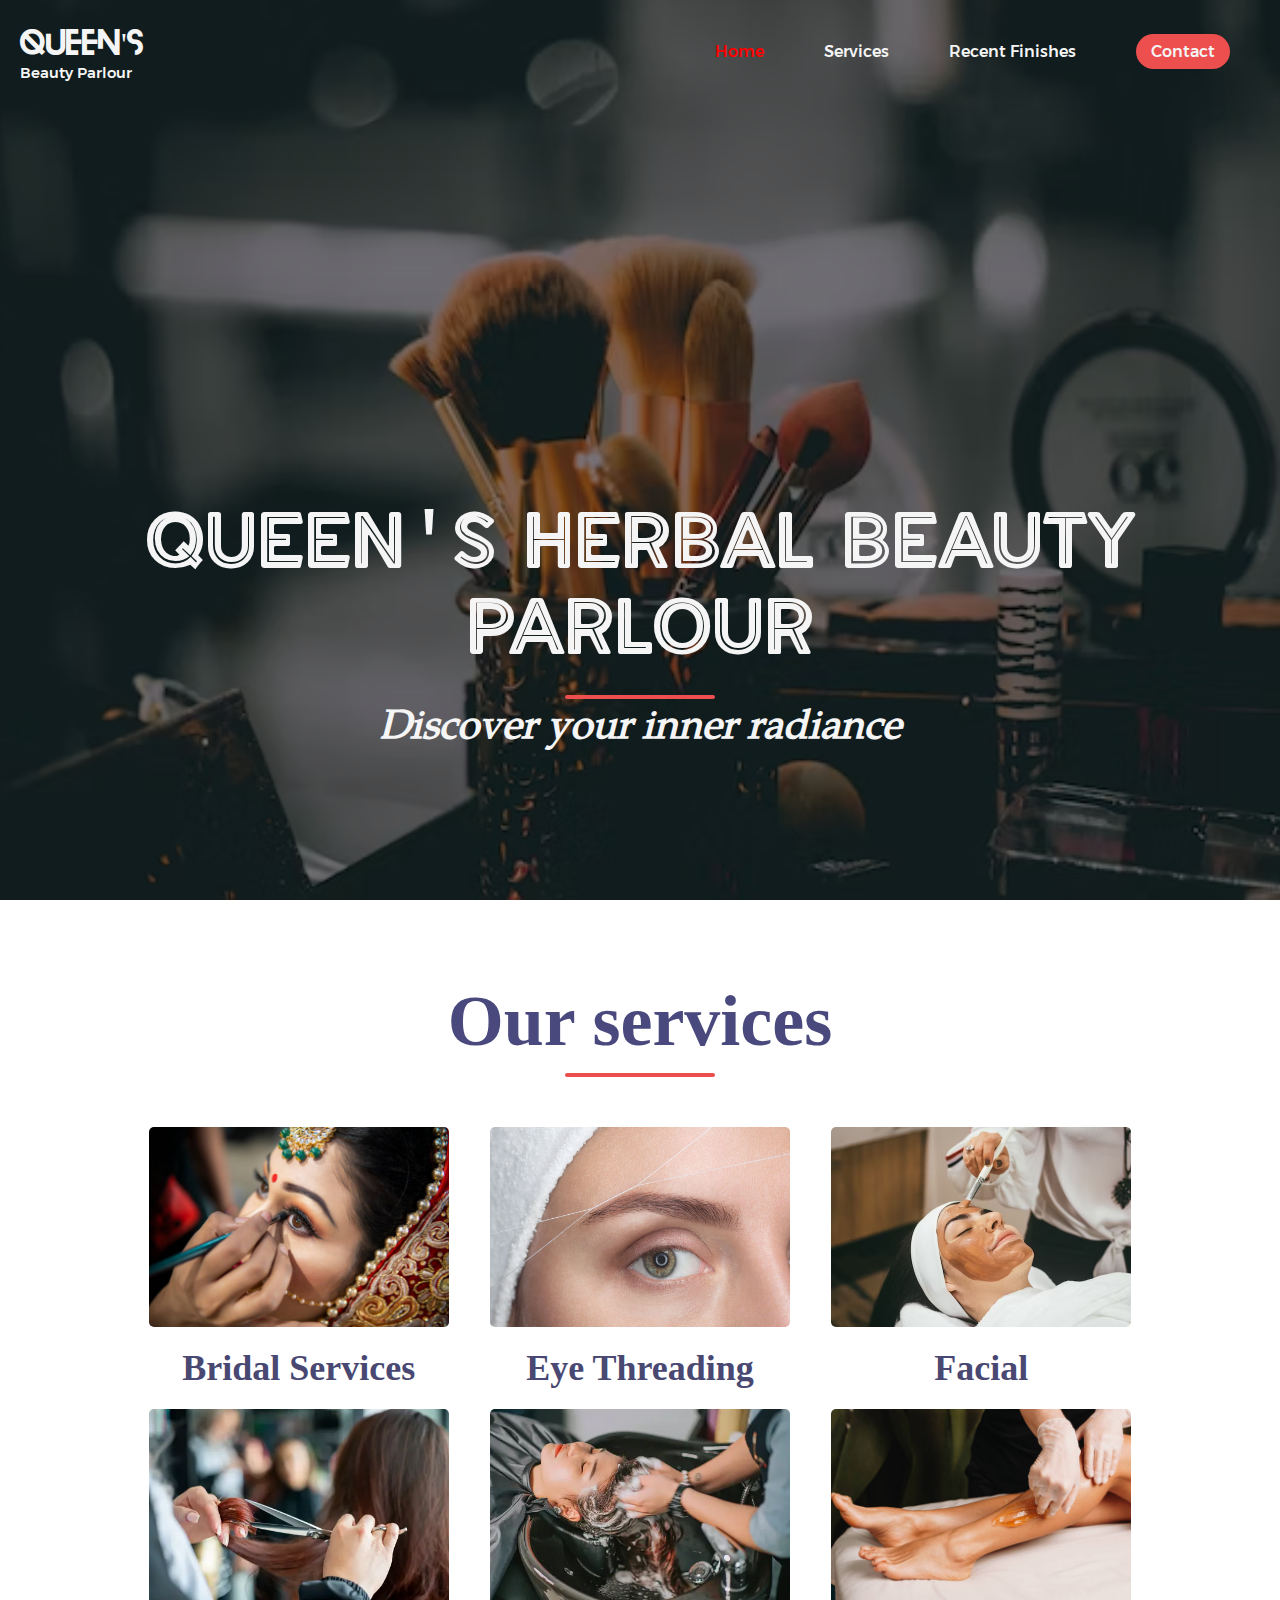
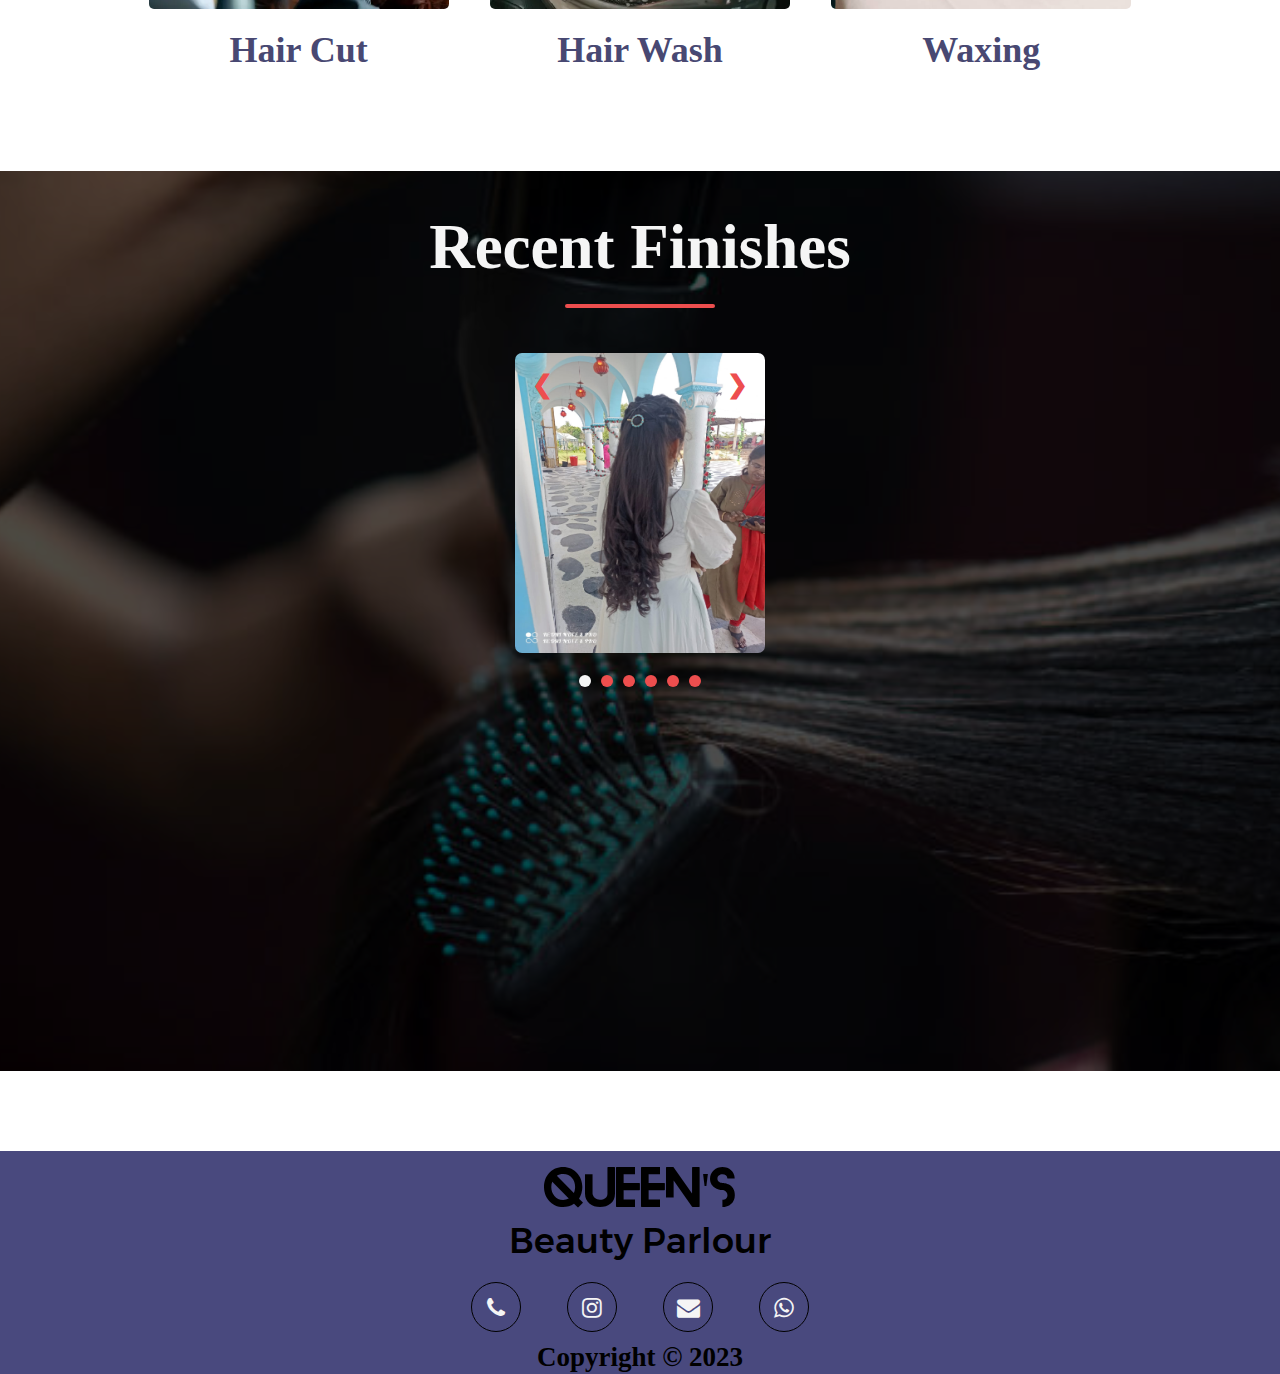
==== index.html @ 9813bb62 "4th commit" ====
<!DOCTYPE html>
<html lang="en">

<head>
    <meta charset="UTF-8">
    <meta http-equiv="X-UA-Compatible" content="IE=edge">
    <meta name="viewport" content="width=device-width, initial-scale=1.0">
    <title>Document</title>
    <link rel="stylesheet" href="css/mainpage.css">
    <link rel="stylesheet" href="https://maxcdn.bootstrapcdn.com/font-awesome/4.7.0/css/font-awesome.min.css">
    <link href="https://fonts.cdnfonts.com/css/romana-bt" rel="stylesheet">
</head>

<body>
    <!-- ====================================================== NAV BAR ================================================ -->
    <nav class="navbar" id="navbar">
        <h1 class="logo">QUEEN'S <br>
            <p class="logo2">Beauty Parlour</p>
        </h1>
        <ul class="nav-links">
            <li><a href="#Home" class="active">Home</a></li>
            <li><a href="#services">Services</a></li>
            <li><a href="#recent">Recent Finishes</a></li>
            <!-- <li><a href="#Home">About</a></li> -->
            <li><a href="#contact" class="ctn">Contact</a></li>
        </ul>
        <div class="menu-btn">
            <div class="bline"></div>
            <div class="bline"></div>
            <div class="bline"></div>
        </div>
    </nav>
    <header>
        <div class="header-content">
            <h1>Queen's Herbal Beauty Parlour</h1>
            <div class="line"></div>
            <h2>Discover your inner radiance</h2>
        </div>
    </header>

    <!-- ====================================================== SERVICES ================================================ -->
    <section class="services" id="services">
        <div class="title">
            <h1>Our services</h1>
            <div class="line"></div>
        </div>
        <div class="row">
            <div class="col">
                <img src="images/bridal_services.jpg" width="300px" height="200px">
                <h4>Bridal Services</h4>
            </div>
            <div class="col">
                <img src="images/eyeBrow.jpg" width="300px" height="200px">
                <h4>Eye Threading</h4>
            </div>
            <div class="col">
                <img src="images/facial.jpg" width="300px" height="200px">
                <h4>Facial</h4>
            </div>
        </div>
        <div class="row1">
            <div class="col1">
                <img src="images/hair cut.jpg" width="300px" height="200px">
                <h4>Hair Cut</h4>
            </div>
            <div class="col1">
                <img src="images/hair wash.jpg" width="300px" height="200px">
                <h4>Hair Wash</h4>
            </div>
            <div class="col1">
                <img src="images/waxing.jpg" width="300px" height="200px">
                <h4>Waxing</h4>
            </div>
        </div>
    </section>
    <!-- ====================================================== RECENT FINISHES ================================================ -->
    <section class="explore" id="recent">
        <div class="explore-content">
            <h1>Recent Finishes</h1>
            <div class="line"></div>
            <!-- ====================== Image Slide Show ================ -->
            <div class="slideshow-container fade">
                <div class="Containers">
                    <img src="slideshow/image1.jpg" width="300px" height="200px">
                </div>

                <div class="Containers">
                    <img src="slideshow/image2.jpg" width="300px" height="200px">
                </div>

                <div class="Containers">
                    <img src="slideshow/image3.jpg" width="300px" height="200px">
                </div>

                <div class="Containers">
                    <img src="slideshow/image4.jpg" width="300px" height="200px">
                </div>

                <div class="Containers">
                    <img src="slideshow/image5.jpg" width="300px" height="200px">
                </div>

                <div class="Containers">
                    <img src="slideshow/image6.jpg" width="300px" height="200px">
                </div>

                <a class="Back" onclick="plusSlides(-1)">&#10094;</a>
                <a class="forward" onclick="plusSlides(1)">&#10095;</a>
            </div>
            <br>
            <!-- The circles/dots -->
            <div style="text-align:center ">
                <span class="dots" onclick="currentSlide(1)"></span>
                <span class="dots" onclick="currentSlide(2)"></span>
                <span class="dots" onclick="currentSlide(3)"></span>
                <span class="dots" onclick="currentSlide(4)"></span>
                <span class="dots" onclick="currentSlide(5)"></span>
                <span class="dots" onclick="currentSlide(6)"></span>
            </div>
    </section>

    <section class="footer">
        <h1><a href="#navbar" class="lgo">QUEEN'S <br>
                <p class="lgo2">Beauty Parlour</p>
            </a></h1>
        <div class="center" id="contact">
                <ul class="social">
                    <li><a href="" class="fa fa-phone"></a></li>
                    <li><a href="" class="fa fa-instagram"></a></li>
                    <li><a href="" class="fa fa-envelope"></a></li>
                    <li><a href="" class="fa fa-whatsapp"></a></li>
                </ul>
        </div>
        <h4 class="copy">Copyright &copy 2023</h4>
    </section>
    <script src="js/mainpage.js"></script>
</body>

</html>
---- css/mainpage.css ----
@font-face {
    font-family: 'blanka';
    src: url('../fonts/Blanka-Regular.otf');
}
@font-face {
    font-family: 'Palatino';
    src: url('../fonts/Palatino\ Font.ttf');
}
@font-face {
    font-family: 'Brightoven';
    src: url('../fonts/BRIGHTOVEN.ttf');
}
@font-face {
    font-family: 'Michegar';
    src: url('../fonts/Michegar.ttf');
}
@font-face {
    font-family: 'Montserrat-medium';
    src: url('../fonts/Montserrat-Medium.ttf');
}
*{
    margin:0;
    padding:0;
    box-sizing:border-box;
}
a{
    text-decoration: none;
}
body, html{
    overflow-x: hidden;
}
.ctn{
    padding:8px 15px;
    background: rgb(237, 78, 78) ;
    border-radius: 30px;
    color:whitesmoke;
}
/* =================== NAVBAR ================ */
.logo{
    font-family: 'blanka';
    font-weight: 400;
}
.logo2{
    font-family: 'Montserrat-medium';
    font-size:15px;
    font-weight: 200;
}
.navbar{
    position: absolute;
    top:0;
    left:0;
    display:flex;
    width:100%;
    justify-content: space-between;
    padding:20px;
    color:whitesmoke;
    
}
.nav-links{
    font-family:'Montserrat-medium';
    display:flex;
    list-style: none;
    align-items: center;
}
.nav-links li{
    margin:0 30px;
}
.nav-links li a{
    color: whitesmoke;
}
.nav-links li a.active{
    color: red;
}
.menu-btn{
    position: absolute;
    top:20px;
    right:30px;
    cursor:pointer;
    display:none;
}
.bline{
    border-radius: 5px;
    width:33px;
    background-color: rgb(237, 78, 78);
    height:4px;
    margin:5px 3px;
}
/* =================== HEADER ================ */
header{
    width:100vw;
    height:100vh;
    background:rgba(0,0,0,0.5) url('../images/bg.jpg');
    background-blend-mode:darken ;
    background-position: bottom;
    background-size: cover;
    display: flex;
    align-items: flex-end;
    justify-content: center;
}
.header-content{
    margin-bottom:150px ;
    color:whitesmoke;
    text-align: center;
}
.header-content h2{
    font-family: 'Palatino';
    font-style: italic;
    font-size: 4.5vmin;
}
.line{
    width: 150px;
    height: 4px;
    background: rgb(237, 78, 78) ;
    margin: 10px auto;
    border-radius: 5px;
}
.header-content h1{
    font-family:'Brightoven',monospace;
    font-weight: 500;
    font-size: 9vmin;
    margin-top: 50px;
    margin-bottom: 25px;
}
/* =================== Services ================ */
section{
    width: 80%;
    margin: 80px auto;
}
.title{
    text-align: center;
    font-size: 4vmin;
    color: #49497e;
}
.row{
    display: flex;
    align-items: center;
    width: 100%;
    justify-content: space-between;
}
.row .col{
    display: flex;
    flex-direction: column;
    align-items: center;
    width:60%; 
}
.services .row{
    margin-top: 50px;
}
.row1{
    display: flex;
    align-items: center;
    width: 100%;
    justify-content: space-between;
}
.row1 .col1{
    display: flex;
    flex-direction: column;
    align-items: center;
    width:60%; 
}
h4{
    font-size: 4vmin;
    color:#484872;
    margin: 20px auto;
}
.services img{
    border-radius: 5px;
}

.explore{
    width: 100%;
    height: 100vh;
    background: rgba(0,0,0,0.7) url('../images/bg1.jpg');
    background-blend-mode:darken ;
    background-position: center;
    background-size: cover;
    background-repeat: no-repeat;
    /* display:flex; */
}
.explore-content{
    padding: 30px;
    color: whitesmoke;
    display: flex;
    flex-direction: column;
}
.explore-content h1{
    text-align: center;
    font-size: 7vmin;
    margin: 10px;
}
/* =========================================== Slide show ======================================= */
.explore img{
    border-radius: 7px;
    width:250px;
    height:300px;
}
.slideshow-container {
    max-width: auto;
    top:35px;
    position: relative;
    margin: auto;
    transition: all  ease;
  }
.Back, .forward {
    cursor: pointer;
    position: absolute;
    top: 0;
    width: auto;
    padding: 17px;
    color:rgb(237, 78, 78);
    font-weight: bolder;
    font-size: 25px;
    border-radius: 0 5px 5px 0;
    user-select: none;
}

.forward {
    right: 0;
    border-radius: 4px 0 0 4px;
  }

.dots {
    cursor: pointer;
    height: 12px;
    width: 12px;
    margin: 35px 3px;
    background-color: rgb(237, 78, 78);
    border-radius: 50%;
    display: inline-block;
    transition: background-color 0.5s ease;
}
  
.enable, .dots:hover {
    background-color: whitesmoke;
}

/* ====================================== FOOTER ==================================== */
.footer{
    width: 100%;
    min-height:fit-content; 
    padding:1px;
    margin:0;
    background-color:#49497e;
    text-align: center;   
}
.lgo{
    font-size: 50px;
    color:black;
    font-family: 'blanka';
    font-weight: 400;
}
.lgo2{
    color: black;
    font-family: 'Montserrat-medium';
    font-size:35px;
    padding-bottom: 20px;
}
.copy{
    font-size: 3vmin;
    margin: 0;
    padding-top: 10px;
    color:black;
}
.center{
    display: table;
    width: 100%;
    font-size: 23px;
}

.social li{
    margin:0 20px;
    display: inline-block;
    width: 50px;
    height: 50px;
    line-height: 25px;
    padding:1%;
    border:1px solid black;
    border-radius: 30px;
}
.social a{
    color: whitesmoke;
}

/* ================================== ANIMATIONS =============================== */
.explore img:hover{
    transform: none;
}

img{
    transition: transform .3s ease;
}
img:hover{
    transform: scale(1.1);
}
.ctn:hover{
    background-color: whitesmoke;
    color:rgb(237, 78, 78);
    transition: 0.4s ease;
}
li a:hover{
    color:rgb(237, 78, 78);
}

/* ==================================  Mobile View ================================ */

@media only screen and (max-width:850px){

    /* ==================================  Mobile View MenuBar ================================ */
    .menu-btn{
        display: block;
    }
    .navbar{
        padding:0;
    }
    .logo{
        position: absolute;
        top:20px;
        left:30px;
    }
    .nav-links{
        flex-direction: column;
        width: 100%;
        height:100vh;
        justify-content: center;
        background:#2a2a58e1;
        margin-top: -900px;
        transition: 0.5s ease;
    }
    .mobile-menu{
        margin-top: 0px;
        border-bottom-right-radius: 30%;
    }
    .nav-links li{
        margin: 30px auto;
    }
 
    /* ========================== Mobile View Services ============================= */
    .row{
        flex-direction: column;
    }
    .row .col{
        margin:20px auto;
    }
    .col img{
        max-width: 90%;
    }
    .row1{
        flex-direction: column;
    }
    .row1 .col1{
        margin:20px auto;
    }
    .col1 img{
        max-width: 90%;
    }
    .explore-content{
        width: 100%;
    }
    /* ============================== Mobile view Footer ================================ */
    .center{
        flex-direction: column;
        font-size: 20px;
    }
    .social li{
        /* margin:10px 20px; */
        width: 40px;
        height: 40px;
        line-height:30px;
        border:1px solid black;
        border-radius: 30px;
    }
}
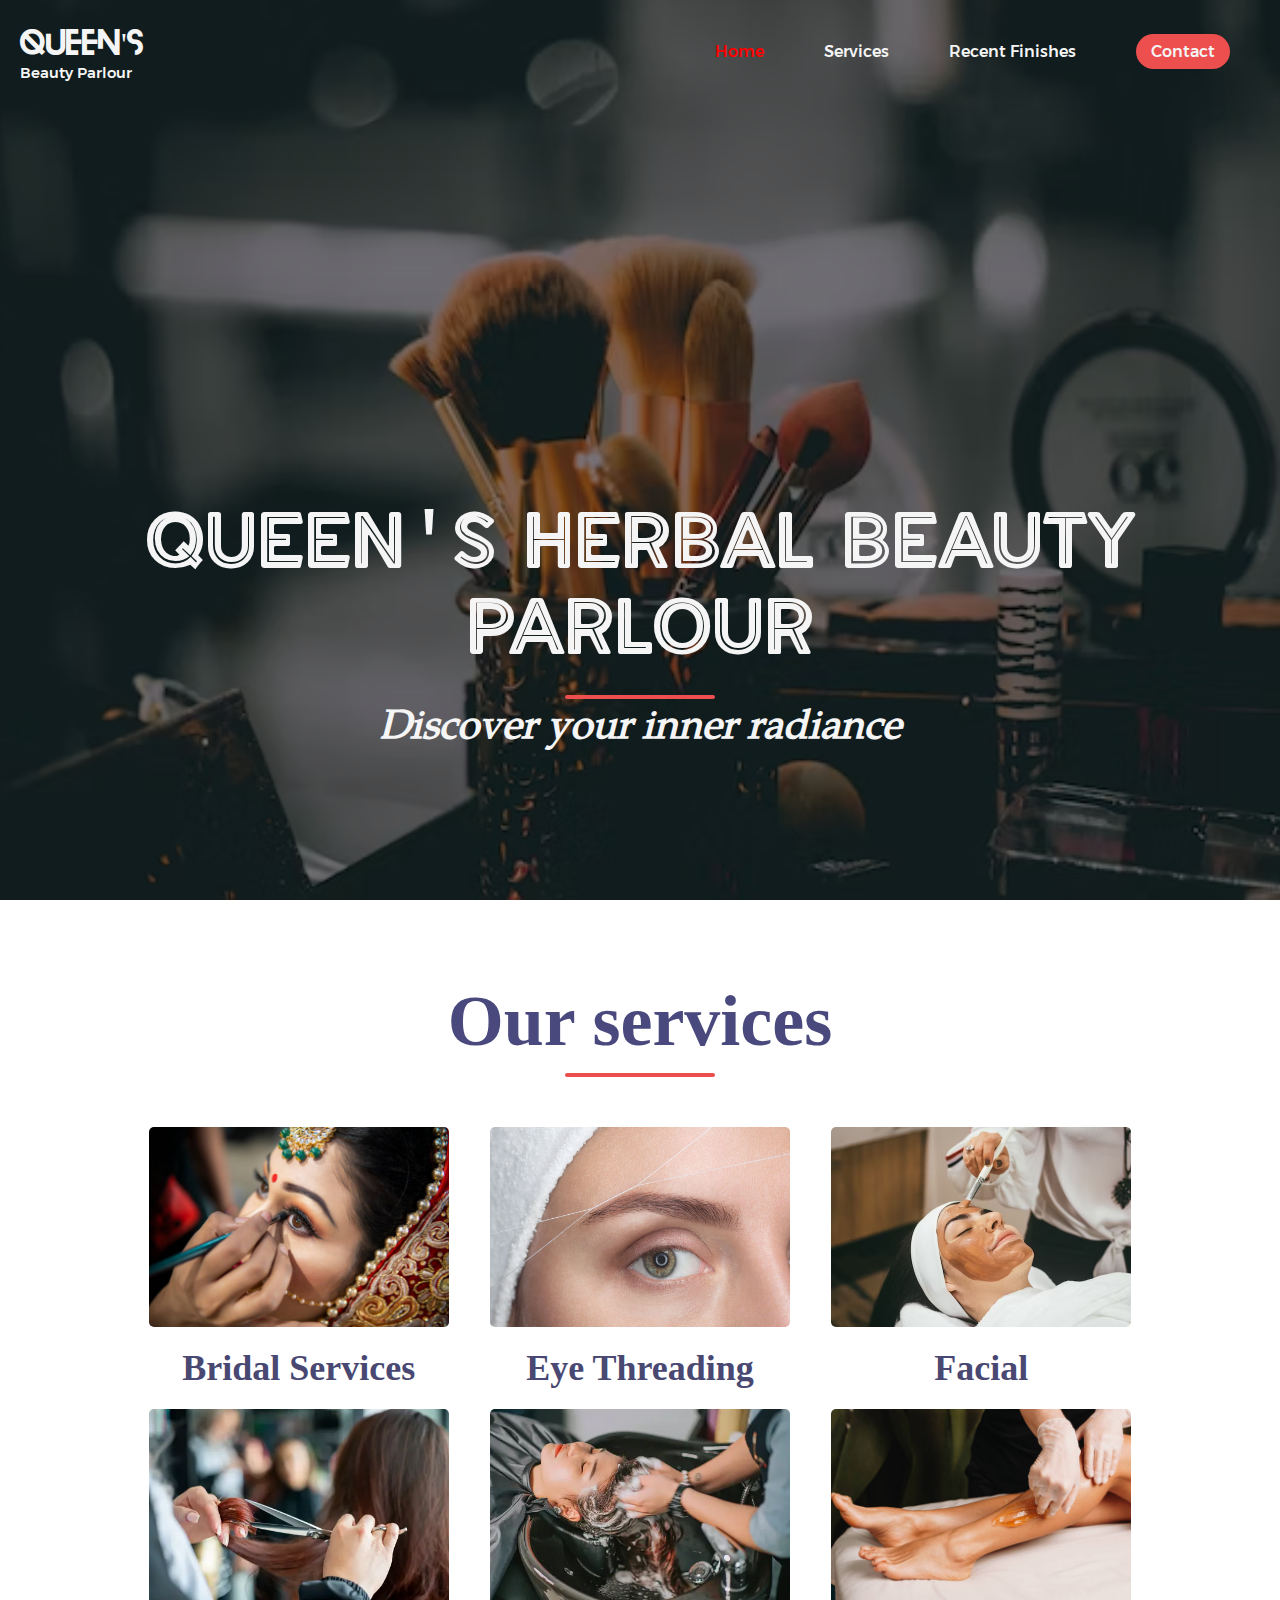
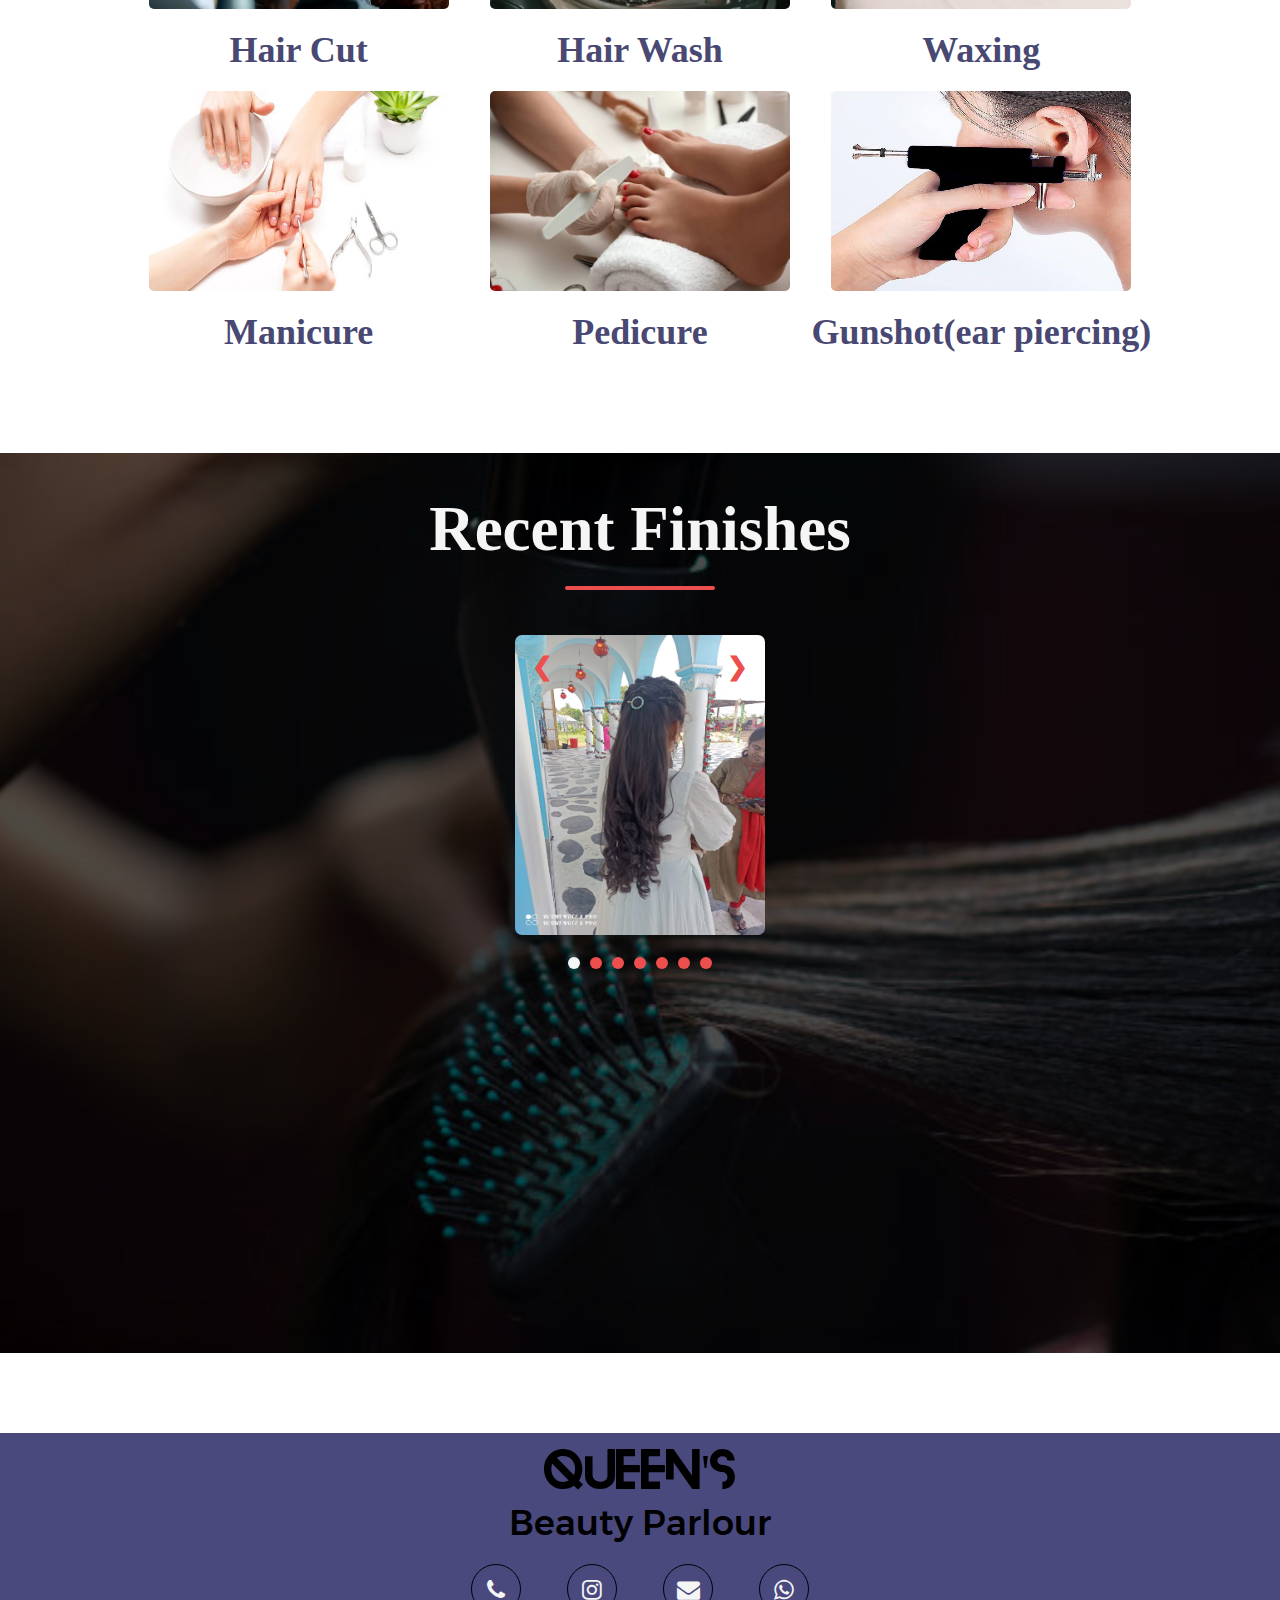
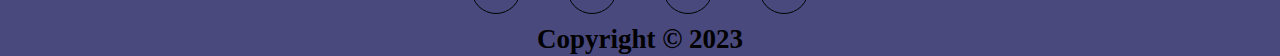
==== commit fb5fb3af: "6th commit" ====
--- a/index.html
+++ b/index.html
@@ -5,7 +5,7 @@
     <meta charset="UTF-8">
     <meta http-equiv="X-UA-Compatible" content="IE=edge">
     <meta name="viewport" content="width=device-width, initial-scale=1.0">
-    <title>Document</title>
+    <title>Queens Parlour</title>
     <link rel="stylesheet" href="css/mainpage.css">
     <link rel="stylesheet" href="https://maxcdn.bootstrapcdn.com/font-awesome/4.7.0/css/font-awesome.min.css">
     <link href="https://fonts.cdnfonts.com/css/romana-bt" rel="stylesheet">
@@ -72,6 +72,20 @@
                 <h4>Waxing</h4>
             </div>
         </div>
+        <div class="row2">
+            <div class="col2">
+                <img src="images/manicure.jpg" width="300px" height="200px">
+                <h4>Manicure</h4>
+            </div>
+            <div class="col2">
+                <img src="images/pedicure.jpg" width="300px" height="200px">
+                <h4>Pedicure</h4>
+            </div>
+            <div class="col2">
+                <img src="images/gunshot.jpg" width="300px" height="200px">
+                <h4>Gunshot(ear piercing)</h4>
+            </div>
+        </div>
     </section>
     <!-- ====================================================== RECENT FINISHES ================================================ -->
     <section class="explore" id="recent">
@@ -103,6 +117,9 @@
                 <div class="Containers">
                     <img src="slideshow/image6.jpg" width="300px" height="200px">
                 </div>
+                <div class="Containers">
+                    <img src="slideshow/image7.jpg" width="300px" height="200px">
+                </div>
 
                 <a class="Back" onclick="plusSlides(-1)">&#10094;</a>
                 <a class="forward" onclick="plusSlides(1)">&#10095;</a>
@@ -116,6 +133,7 @@
                 <span class="dots" onclick="currentSlide(4)"></span>
                 <span class="dots" onclick="currentSlide(5)"></span>
                 <span class="dots" onclick="currentSlide(6)"></span>
+                <span class="dots" onclick="currentSlide(7)"></span>
             </div>
     </section>
 
@@ -125,10 +143,10 @@
             </a></h1>
         <div class="center" id="contact">
                 <ul class="social">
-                    <li><a href="" class="fa fa-phone"></a></li>
-                    <li><a href="" class="fa fa-instagram"></a></li>
-                    <li><a href="" class="fa fa-envelope"></a></li>
-                    <li><a href="" class="fa fa-whatsapp"></a></li>
+                    <li><a href="tel: +91 6281344167" class="fa fa-phone"></a></li>
+                    <li><a href="https://instagram.com/queensparlour44?igshid=MzNlNGNkZWQ4Mg==" class="fa fa-instagram"></a></li>
+                    <li><a href="mailto: queensparlour44@gmail.com " class="fa fa-envelope"></a></li>
+                    <li><a href="https://wa.me/6281344167?text=urlencodedtext" class="fa fa-whatsapp"></a></li>
                 </ul>
         </div>
         <h4 class="copy">Copyright &copy 2023</h4>
--- a/css/mainpage.css
+++ b/css/mainpage.css
@@ -153,6 +153,18 @@
     justify-content: space-between;
 }
 .row1 .col1{
+    display: flex;
+    flex-direction: column;
+    align-items: center;
+    width:60%; 
+}
+.row2{
+    display: flex;
+    align-items: center;
+    width: 100%;
+    justify-content: space-between;
+}
+.row2 .col2{
     display: flex;
     flex-direction: column;
     align-items: center;
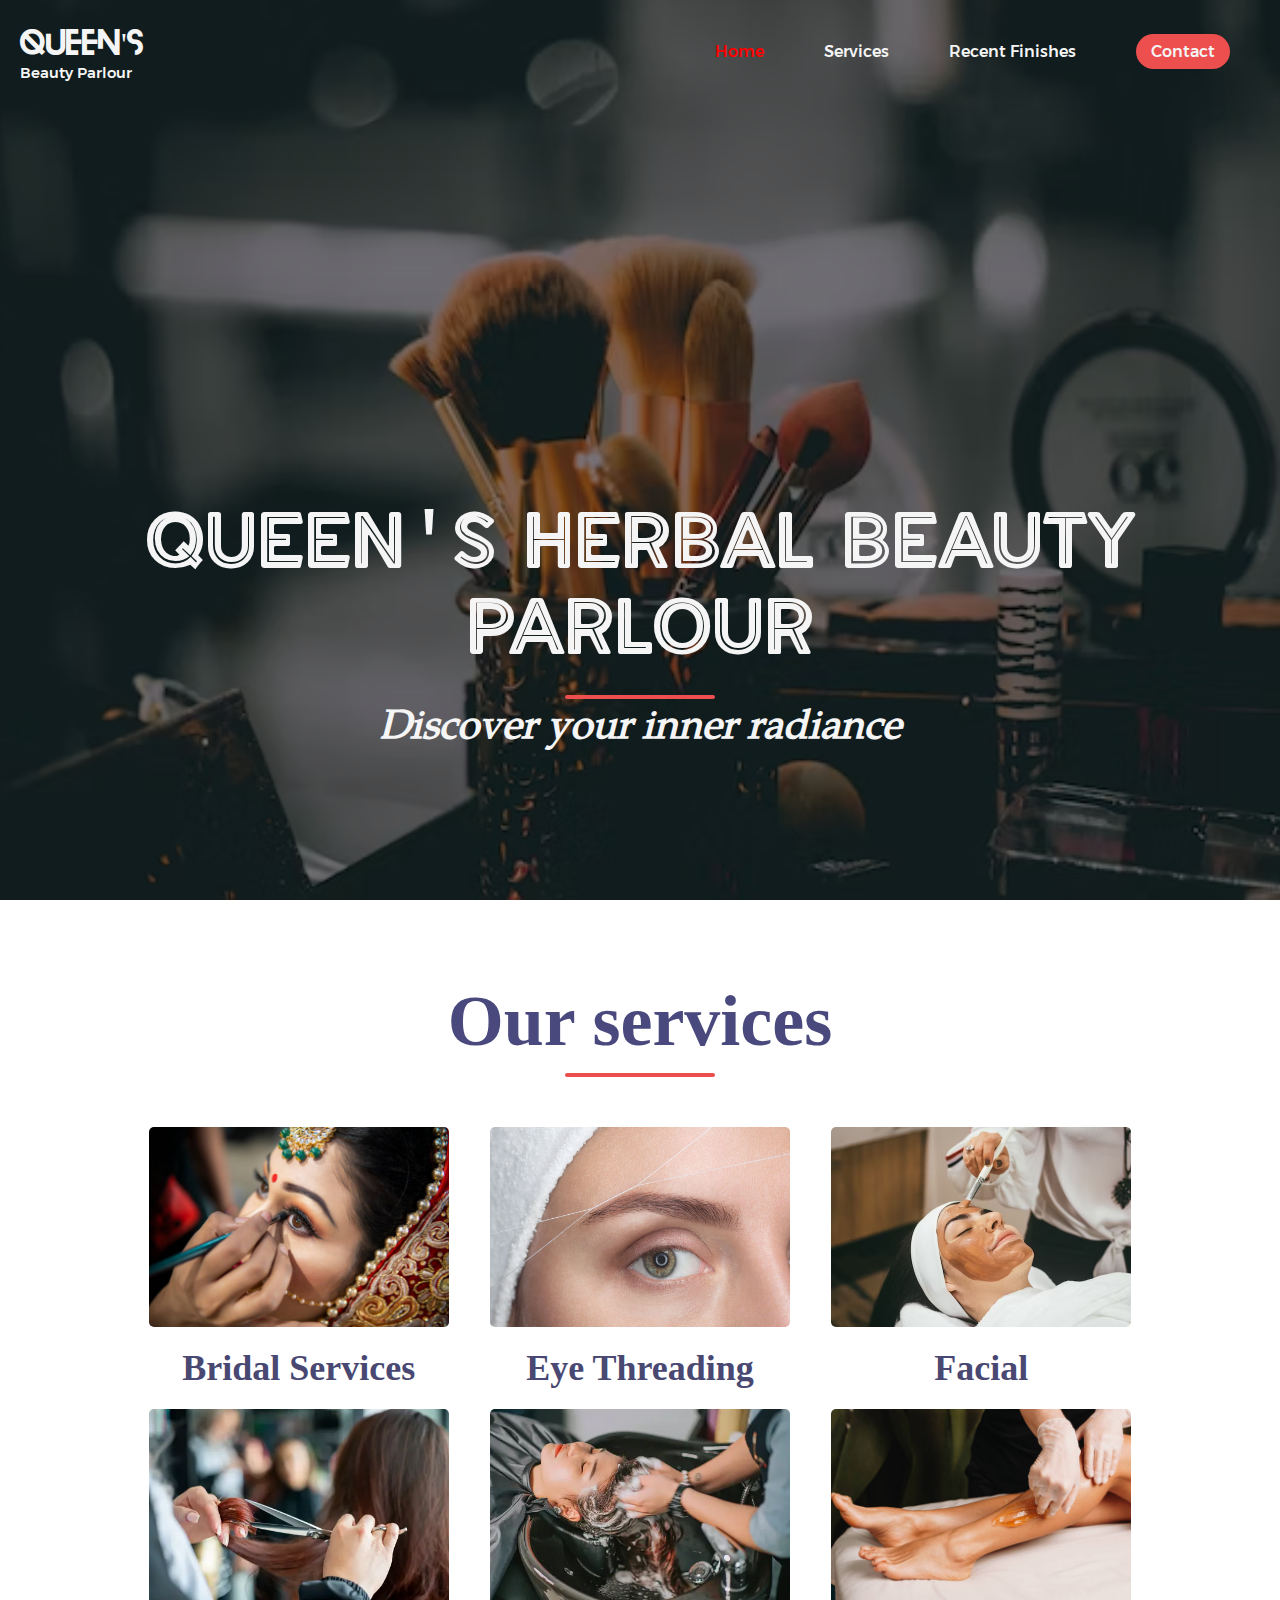
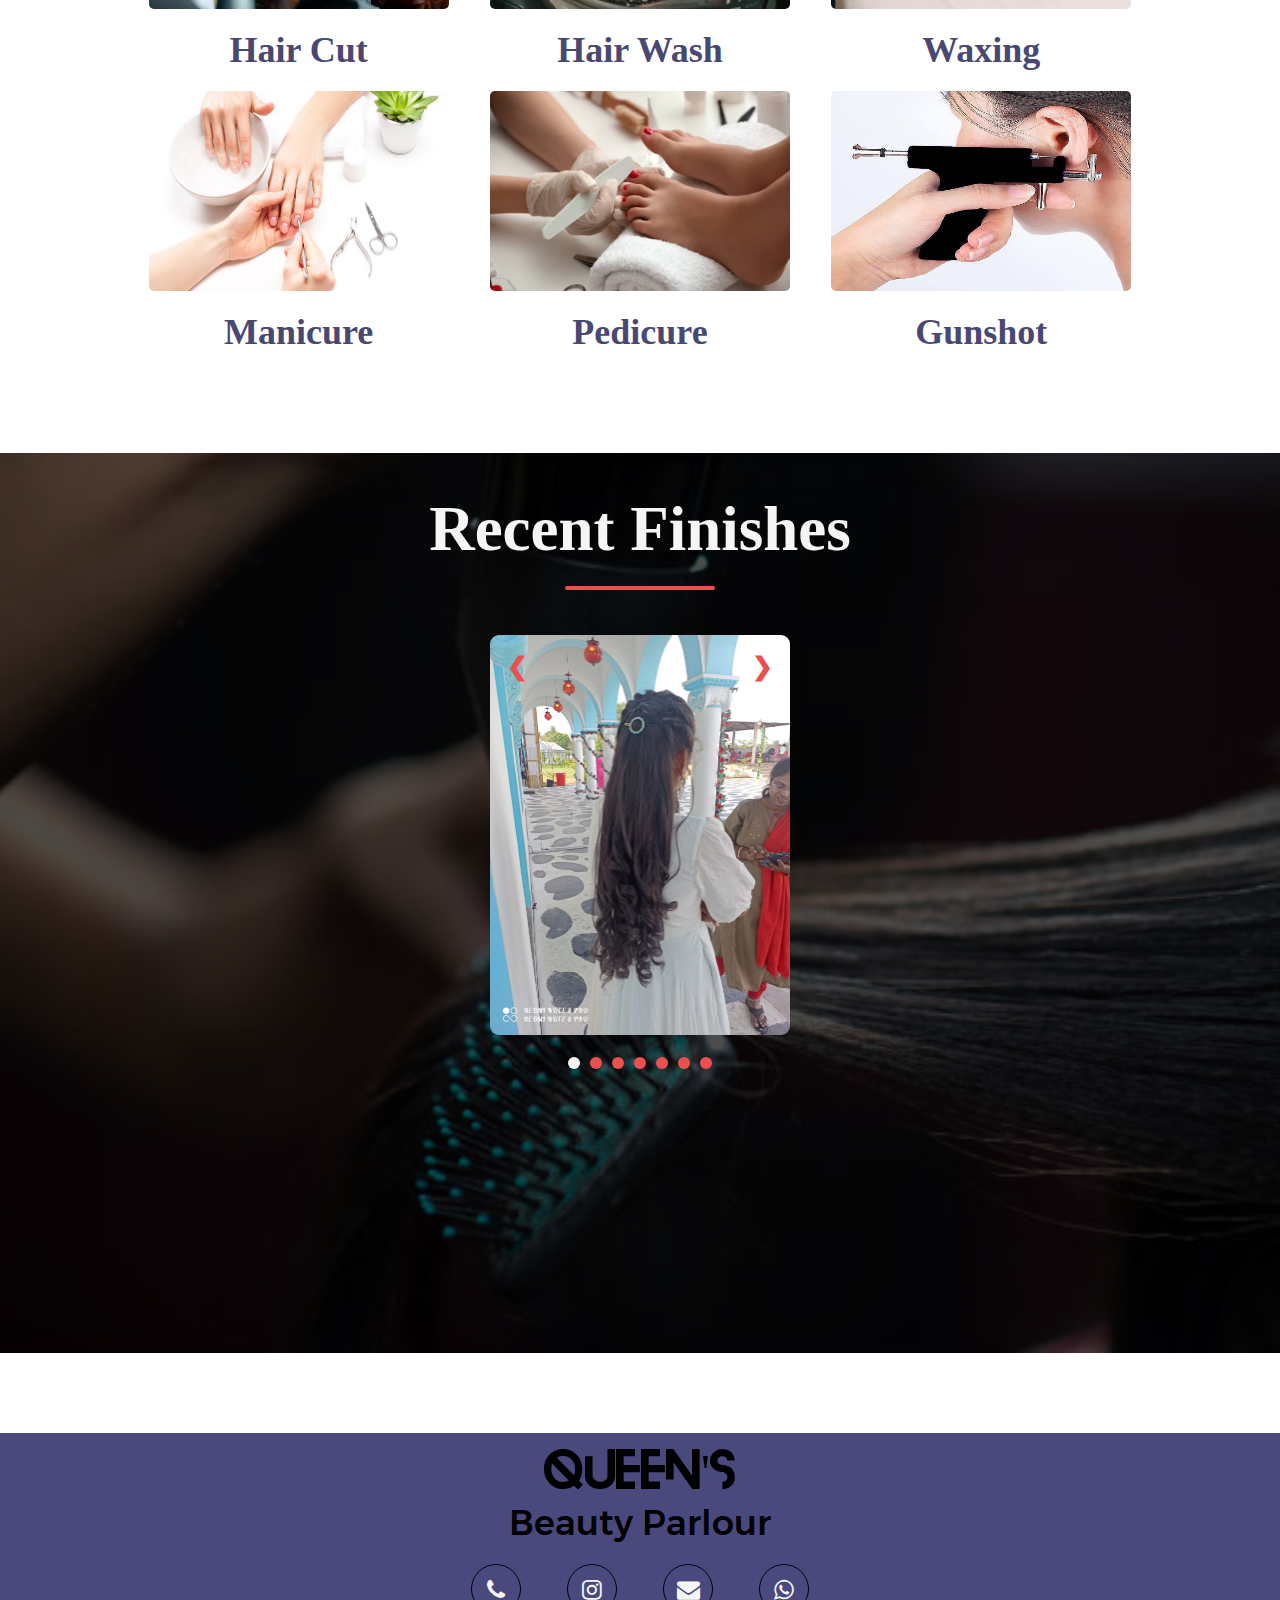
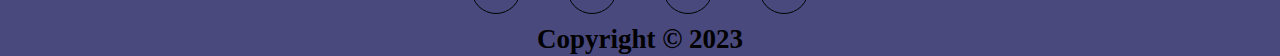
==== commit 9738c029: "7th" ====
--- a/index.html
+++ b/index.html
@@ -83,7 +83,7 @@
             </div>
             <div class="col2">
                 <img src="images/gunshot.jpg" width="300px" height="200px">
-                <h4>Gunshot(ear piercing)</h4>
+                <h4>Gunshot</h4>
             </div>
         </div>
     </section>
--- a/css/mainpage.css
+++ b/css/mainpage.css
@@ -202,9 +202,9 @@
 }
 /* =========================================== Slide show ======================================= */
 .explore img{
-    border-radius: 7px;
-    width:250px;
-    height:300px;
+    border-radius: 9px;
+    width:300px;
+    height:400px;
 }
 .slideshow-container {
     max-width: auto;
@@ -365,8 +365,21 @@
     .col1 img{
         max-width: 90%;
     }
-    .explore-content{
+    .row2{
+        flex-direction: column;
+    }
+    .row2 .col2{
+        margin:20px auto;
+    }
+    .col2 img{
+        max-width: 90%;
+    }
+    .explore{
         width: 100%;
+    }
+    .slideshow-container img{
+        height:65vh;
+        width:100%;
     }
     /* ============================== Mobile view Footer ================================ */
     .center{
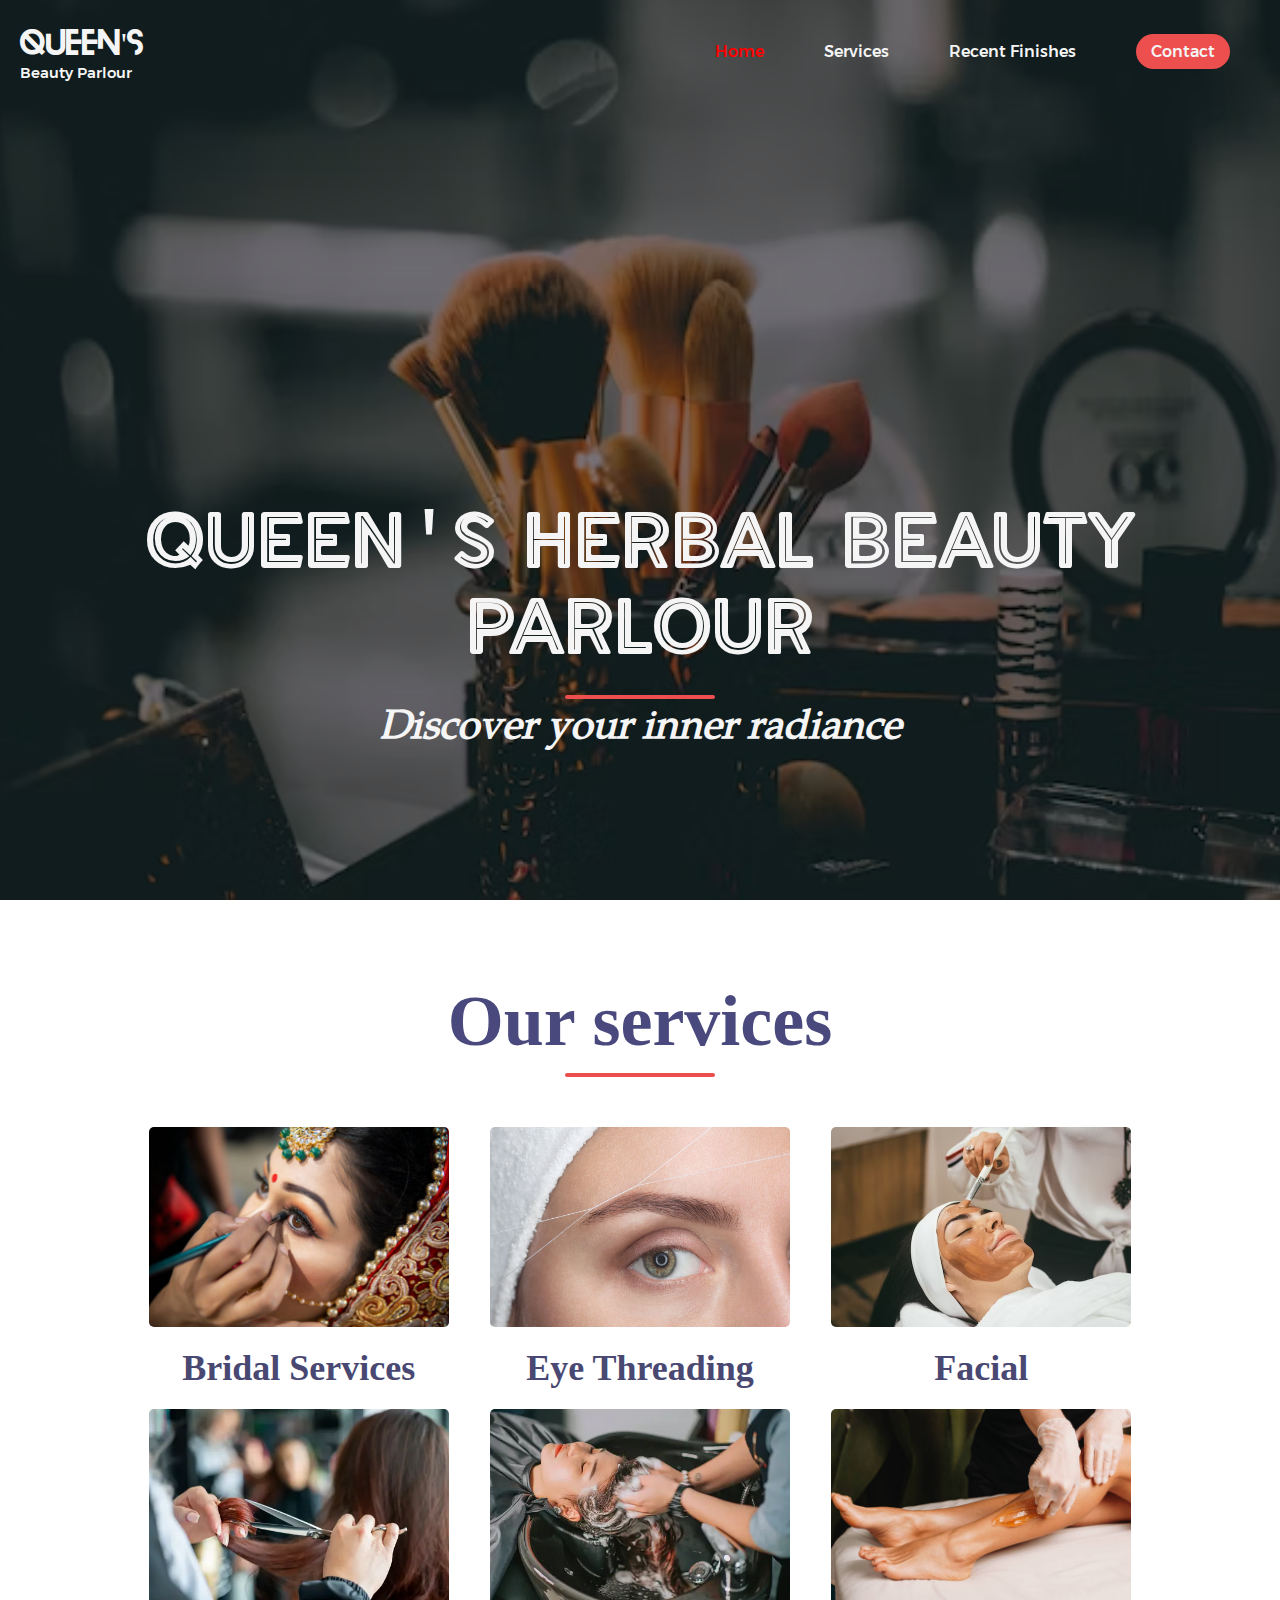
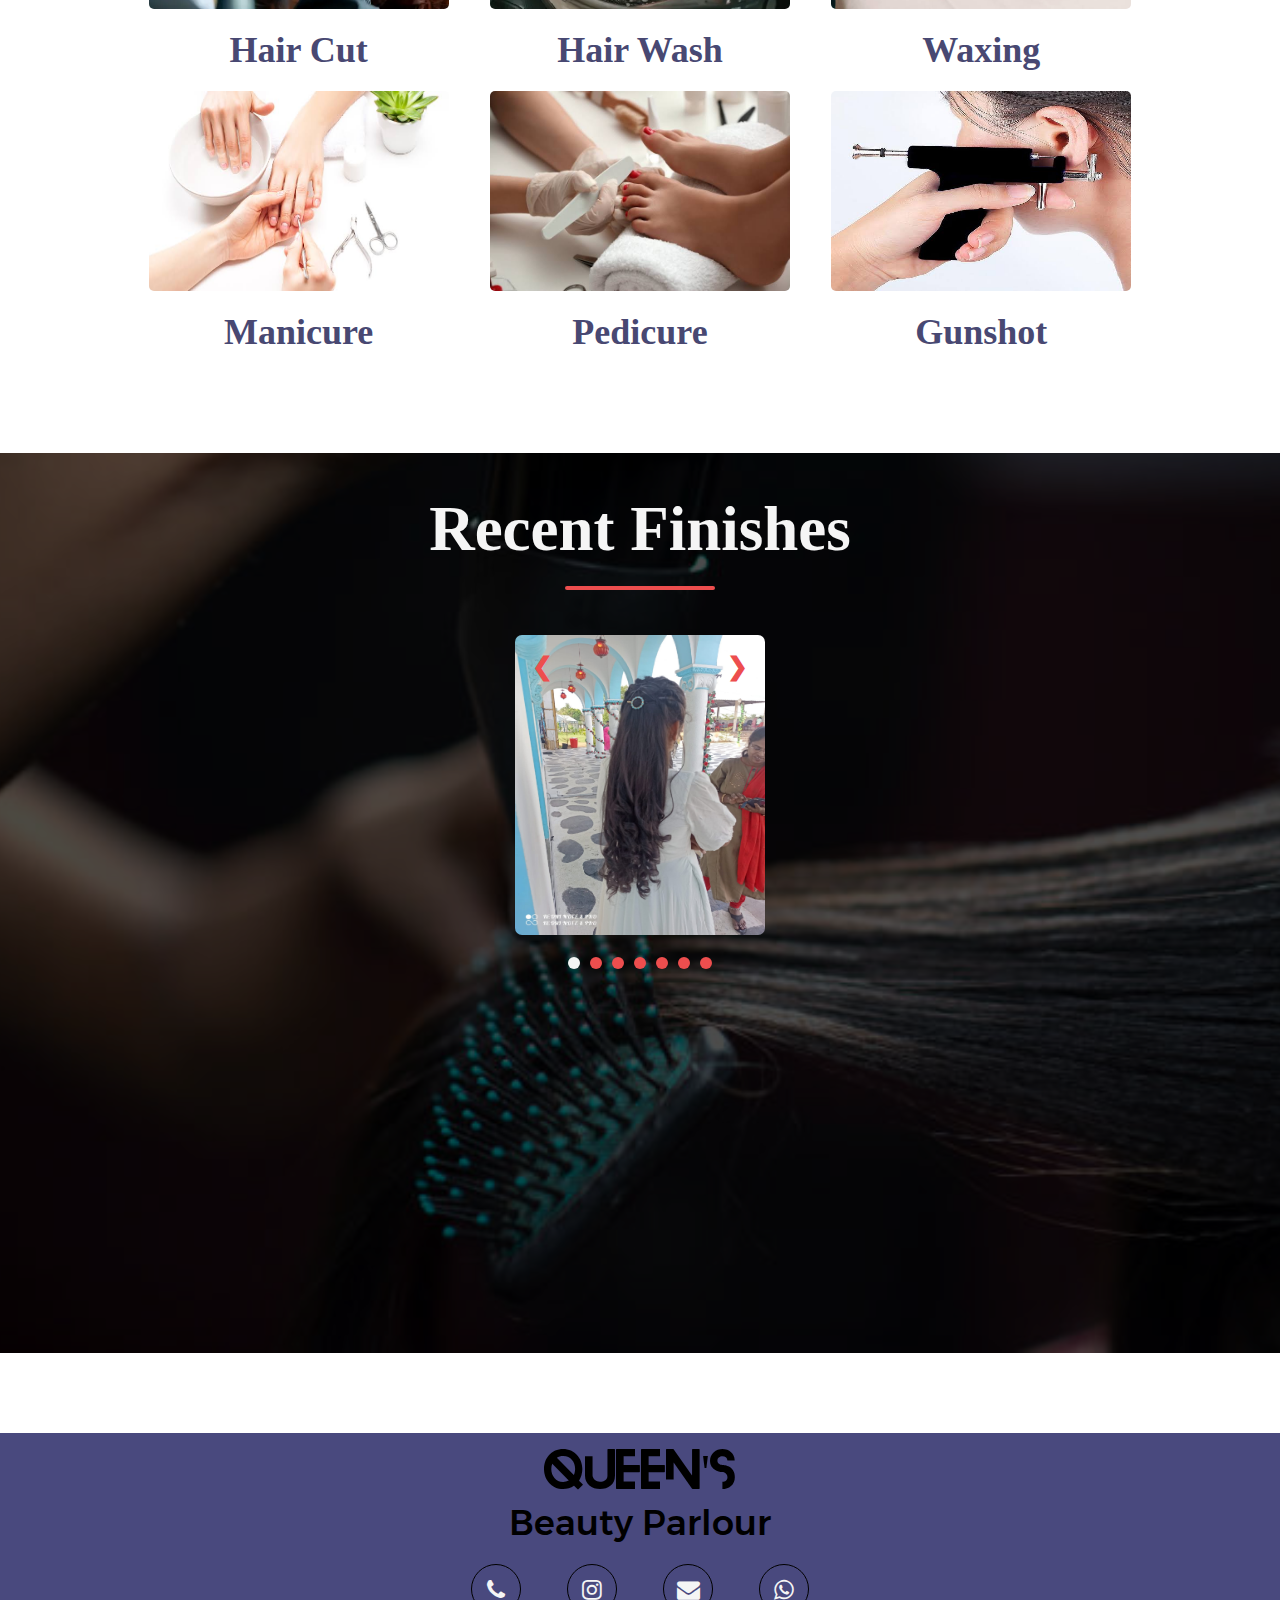
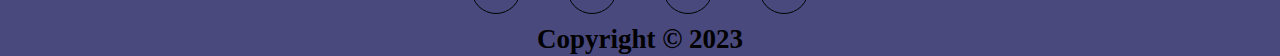
==== commit 334baaa7: "redo changes" ====
--- a/index.html
+++ b/index.html
@@ -18,7 +18,7 @@
             <p class="logo2">Beauty Parlour</p>
         </h1>
         <ul class="nav-links">
-            <li><a href="#Home" class="active">Home</a></li>
+            <li><a href="#header" class="active">Home</a></li>
             <li><a href="#services">Services</a></li>
             <li><a href="#recent">Recent Finishes</a></li>
             <!-- <li><a href="#Home">About</a></li> -->
@@ -31,7 +31,7 @@
         </div>
     </nav>
     <header>
-        <div class="header-content">
+        <div class="header-content" id="header">
             <h1>Queen's Herbal Beauty Parlour</h1>
             <div class="line"></div>
             <h2>Discover your inner radiance</h2>
--- a/css/mainpage.css
+++ b/css/mainpage.css
@@ -202,9 +202,9 @@
 }
 /* =========================================== Slide show ======================================= */
 .explore img{
-    border-radius: 9px;
-    width:300px;
-    height:400px;
+    border-radius: 7px;
+    width:250px;
+    height:300px;
 }
 .slideshow-container {
     max-width: auto;
@@ -374,12 +374,12 @@
     .col2 img{
         max-width: 90%;
     }
-    .explore{
+    .explore-content{
         width: 100%;
     }
-    .slideshow-container img{
-        height:65vh;
-        width:100%;
+    .explore img{
+        width: 100%;
+        height: 50vh;
     }
     /* ============================== Mobile view Footer ================================ */
     .center{
